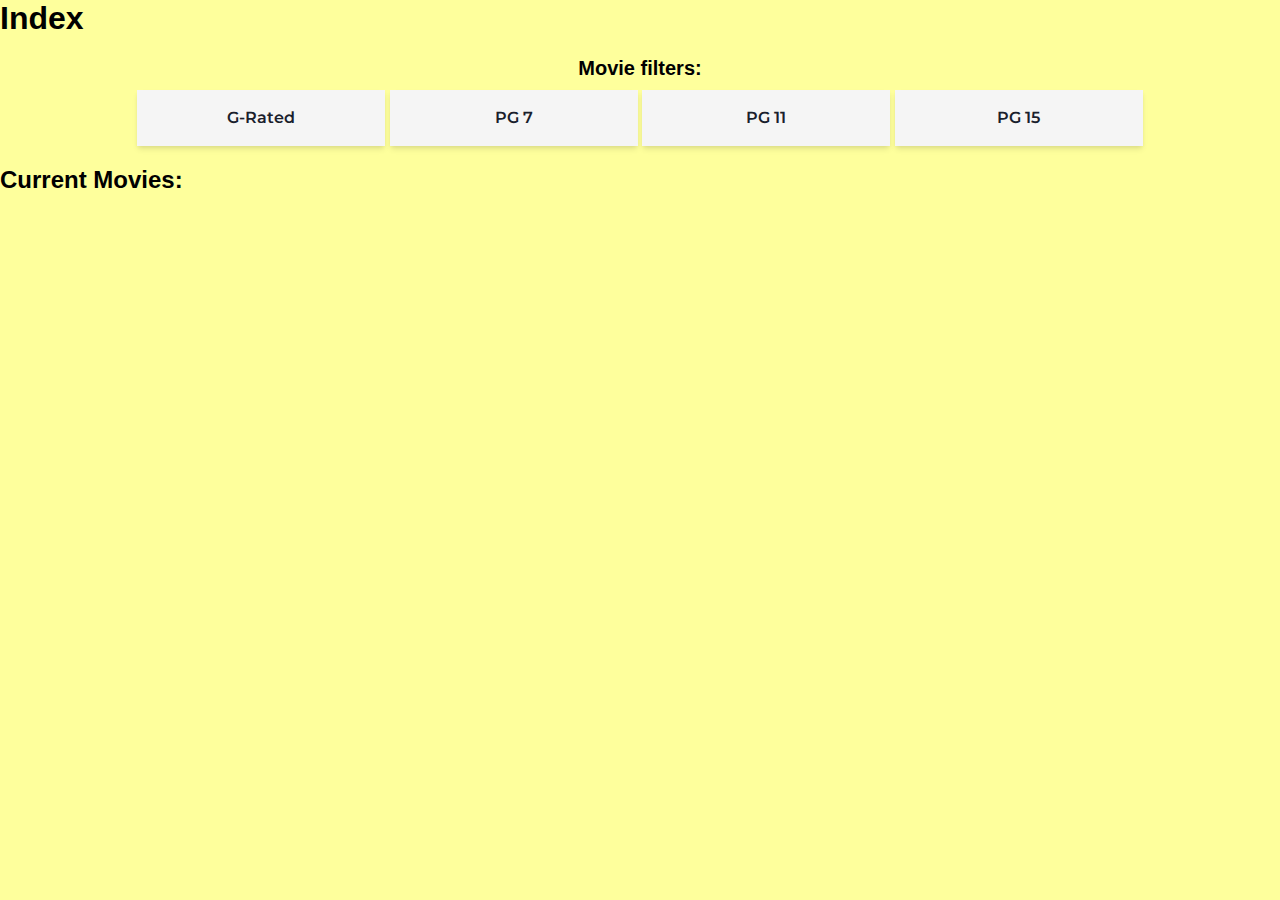
==== index.html @ 3bfe0876 "Notes are now listed" ====
<!DOCTYPE html>
<html lang="en">

<head>
    <meta charset="UTF-8">
    <title>Notify</title>
    <link rel="stylesheet" href="css/login.css">
    <link rel="stylesheet" href="css/styling.css">
    <link rel="stylesheet" href="css/notes.css">
</head>

<body onload="validateSession()">

    <h1>Index</h1>

    <section class="filter_section">
        <div class="filter_container">
            <h4 class="filter_header">Movie filters:</h4>
            <div id="filter_buttons">
                <button class="filter_button" id="g_rated">G-Rated</button>
                <button class="filter_button" id="pg_7">PG 7</button>
                <button class="filter_button" id="pg_11">PG 11</button>
                <button class="filter_button" id="pg_15">PG 15</button>
            </div>
        </div>

    </section>

    <section>
        <h2>Current Movies: </h2>
        <div class="movies">

        </div>
    </section>

    <script src="/js/noteLister.js"></script>
    <script src="js/login.js"></script>
    <script src="js/generalFunctions.js"></script>
</body>

</html>
---- css/login.css ----
*,
*::before,
*::after {
    box-sizing: border-box;
}

body {
    margin: 0;
    font-family: Roboto, -apple-system, 'Helvetica Neue', 'Segoe UI', Arial, sans-serif;
    background: #313131;
}

.forms-section {
    display: flex;
    flex-direction: column;
    justify-content: center;
    align-items: center;
}

.section-title {
    font-size: 32px;
    letter-spacing: 1px;
    color: #fff;
}

.forms {
    display: flex;
    align-items: flex-start;
    margin-top: 30px;
}

.form-wrapper {
    animation: hideLayer .3s ease-out forwards;
}

.form-wrapper.is-active {
    animation: showLayer .3s ease-in forwards;
}

@keyframes showLayer {
    50% {
        z-index: 1;
    }
    100% {
        z-index: 1;
    }
}

@keyframes hideLayer {
    0% {
        z-index: 1;
    }
    49.999% {
        z-index: 1;
    }
}

.switcher {
    position: relative;
    cursor: pointer;
    display: block;
    margin-right: auto;
    margin-left: auto;
    padding: 0;
    text-transform: uppercase;
    font-family: inherit;
    font-size: 16px;
    letter-spacing: .5px;
    color: #999;
    background-color: transparent;
    border: none;
    outline: none;
    transform: translateX(0);
    transition: all .3s ease-out;
}

.form-wrapper.is-active .switcher-login {
    color: #fff;
    transform: translateX(90px);
}

.form-wrapper.is-active .switcher-signup {
    color: #fff;
    transform: translateX(-90px);
}

.underline {
    position: absolute;
    bottom: -5px;
    left: 0;
    overflow: hidden;
    pointer-events: none;
    width: 100%;
    height: 2px;
}

.underline::before {
    content: '';
    position: absolute;
    top: 0;
    left: inherit;
    display: block;
    width: inherit;
    height: inherit;
    background-color: currentColor;
    transition: transform .2s ease-out;
}

.switcher-login .underline::before {
    transform: translateX(101%);
}

.switcher-signup .underline::before {
    transform: translateX(-101%);
}

.form-wrapper.is-active .underline::before {
    transform: translateX(0);
}

.form {
    overflow: hidden;
    min-width: 260px;
    margin-top: 50px;
    padding: 30px 25px;
    border-radius: 5px;
    transform-origin: top;
}

.form-login {
    animation: hideLogin .3s ease-out forwards;
}

.form-wrapper.is-active .form-login {
    animation: showLogin .3s ease-in forwards;
}

@keyframes showLogin {
    0% {
        background: #d7e7f1;
        transform: translate(40%, 10px);
    }
    50% {
        transform: translate(0, 0);
    }
    100% {
        background-color: #fff;
        transform: translate(35%, -20px);
    }
}

@keyframes hideLogin {
    0% {
        background-color: #fff;
        transform: translate(35%, -20px);
    }
    50% {
        transform: translate(0, 0);
    }
    100% {
        background: #d7e7f1;
        transform: translate(40%, 10px);
    }
}

.form-signup {
    animation: hideSignup .3s ease-out forwards;
}

.form-wrapper.is-active .form-signup {
    animation: showSignup .3s ease-in forwards;
}

@keyframes showSignup {
    0% {
        background: #d7e7f1;
        transform: translate(-40%, 10px) scaleY(.8);
    }
    50% {
        transform: translate(0, 0) scaleY(.8);
    }
    100% {
        background-color: #fff;
        transform: translate(-35%, -20px) scaleY(1);
    }
}

@keyframes hideSignup {
    0% {
        background-color: #fff;
        transform: translate(-35%, -20px) scaleY(1);
    }
    50% {
        transform: translate(0, 0) scaleY(.8);
    }
    100% {
        background: #d7e7f1;
        transform: translate(-40%, 10px) scaleY(.8);
    }
}

.form fieldset {
    position: relative;
    opacity: 0;
    margin: 0;
    padding: 0;
    border: 0;
    transition: all .3s ease-out;
}

.form-login fieldset {
    transform: translateX(-50%);
}

.form-signup fieldset {
    transform: translateX(50%);
}

.form-wrapper.is-active fieldset {
    opacity: 1;
    transform: translateX(0);
    transition: opacity .4s ease-in, transform .35s ease-in;
}

.form legend {
    position: absolute;
    overflow: hidden;
    width: 1px;
    height: 1px;
    clip: rect(0 0 0 0);
}

.input-block {
    margin-bottom: 20px;
}

.input-block label {
    font-size: 14px;
    color: #a1b4b4;
}

.input-block input {
    display: block;
    width: 100%;
    margin-top: 8px;
    padding-right: 15px;
    padding-left: 15px;
    font-size: 16px;
    line-height: 40px;
    color: #3b4465;
    background: #eef9fe;
    border: 1px solid #cddbef;
    border-radius: 2px;
}

.form [type='submit'] {
    opacity: 0;
    display: block;
    min-width: 120px;
    margin: 30px auto 10px;
    font-size: 18px;
    line-height: 40px;
    border-radius: 25px;
    border: none;
    transition: all .3s ease-out;
}

.form-wrapper.is-active .form [type='submit'] {
    opacity: 1;
    transform: translateX(0);
    transition: all .4s ease-in;
}

.btn-login {
    color: #fbfdff;
    background: #a7e245;
    transform: translateX(-30%);
}

.btn-signup {
    color: #a7e245;
    background: #fbfdff;
    box-shadow: inset 0 0 0 2px #a7e245;
    transform: translateX(30%);
}
---- css/styling.css ----
* {
    padding: 0;
    margin: 0;
}

body {
    background-color: #feff9c;
    margin: 0;
    font-family: Roboto, -apple-system, 'Helvetica Neue', 'Segoe UI', Arial, sans-serif;
}

h1 {
    color: black;
}

#snackbar {
    visibility: hidden;
    min-width: 250px;
    margin-left: -125px;
    background-color: #333;
    color: #fff;
    text-align: center;
    border-radius: 2px;
    padding: 16px;
    position: fixed;
    z-index: 1;
    left: 50%;
    bottom: 30px;
}

#snackbar.show {
    visibility: visible;
    -webkit-animation: fadein 0.5s, fadeout 0.5s 2.5s;
    animation: fadein 0.5s, fadeout 0.5s 2.5s;
}

@-webkit-keyframes fadein {
    from {
        bottom: 0;
        opacity: 0;
    }

    to {
        bottom: 30px;
        opacity: 1;
    }
}

@keyframes fadein {
    from {
        bottom: 0;
        opacity: 0;
    }

    to {
        bottom: 30px;
        opacity: 1;
    }
}

@-webkit-keyframes fadeout {
    from {
        bottom: 30px;
        opacity: 1;
    }

    to {
        bottom: 0;
        opacity: 0;
    }
}

@keyframes fadeout {
    from {
        bottom: 30px;
        opacity: 1;
    }

    to {
        bottom: 0;
        opacity: 0;
    }
}
---- css/notes.css ----
@import url("https://fonts.googleapis.com/css?family=Montserrat:300,400,700,800");

/* CSS FOR MOVIE CARDS ON MOVIES.HTML  */
.movies {
  -webkit-box-sizing: border-box;
  box-sizing: border-box;
  margin: 0 auto;
}

.movie_card {
  position: relative;
  display: block;
  width: 780;
  height: 350px;
  margin: 50px auto;
  overflow: hidden;
  border-radius: 10px;
  -webkit-transition: all 0.4s;
  transition: all 0.4s;
  -webkit-box-shadow: 0px 0px 100px -45px rgba(255, 255, 255, 0.5);
  box-shadow: 0px 0px 100px -45px rgba(255, 255, 255, 0.5);
  font-family: 'Montserrat', helvetica, arial, sans-serif;
  font-size: 14px;
  font-weight: 400;
  cursor: pointer;
}

.movie_card:hover {
  -webkit-transform: scale(1.02);
  transform: scale(1.02);
  -webkit-transition: all 0.4s;
  transition: all 0.4s;
}

.movie_card:hover {
  -webkit-box-shadow: 0px 0px 120px -35px rgba(255, 255, 255, 0.5);
  box-shadow: 0px 0px 120px -35px rgba(255, 255, 255, 0.5);
}

.movie_card .info_section {
  position: relative;
  width: 100%;
  height: 100%;
  background-blend-mode: multiply;
  z-index: 2;
  border-radius: 10px;
}

.movie_card .info_section .movie_header {
  position: relative;
  padding: 25px;
  height: 40%;
  overflow: hidden;
}

.movie_card .info_section .movie_header h1 {
  color: #fff;
  font-weight: 400;
  margin-bottom: 10px;
  padding: 0;
}

.movie_card .info_section .movie_header h4 {
  color: #9ac7fa;
  font-weight: 400;
  line-height: normal;
  margin: 0;
  display: block;
}

.movie_card .info_section .movie_header .length {
  display: inline-block;
  margin-top: 10px;
  color: #fff;
  padding: 5px;
  border-radius: 5px;
  border: 1px solid rgba(255, 255, 255, 0.13);
}

.movie_card .info_section .movie_header .genre {
  display: inline-block;
  color: #cee4fd;
  margin-top: 5px;
  margin-left: 4px;
  font-weight: bold;
}

.movie_card .info_section .movie_header .poster {
  position: relative;
  float: left;
  margin-right: 20px;
  height: 140px;
  -webkit-box-shadow: 0 0 20px -10px rgba(0, 0, 0, 0.5);
  box-shadow: 0 0 20px -10px rgba(0, 0, 0, 0.5);
}

.movie_card .info_section .movie_desc {
  padding: 25px;
  height: 50%;
}

.movie_card .info_section .movie_desc .text {
  color: #cfd6e1;
}

.movie_card .blur_back {
  position: absolute;
  top: 0;
  z-index: 1;
  height: 100%;
  right: 0;
  background-size: cover;
  border-radius: 11px;
}

@media screen and (min-width: 768px) {
  .movie_header {
    width: 60%;
  }

  .movie_desc {
    width: 50%;
  }

  .info_section {
    background: -webkit-gradient(linear, left top, right top, color-stop(50%, #111110), to(transparent));
    background: linear-gradient(to right, #111110 50%, transparent 100%);
  }

  .blur_back {
    width: 80%;
    background-position: -100% 10% !important;
  }

}

@media screen and (max-width: 768px) {
  .movie_card {
    width: 95%;
    margin: 70px auto;
    min-height: 350px;
    height: auto;
  }

  .blur_back {
    width: 100%;
    background-position: 50% 50% !important;
  }

  .movie_header {
    width: 100%;
    margin-top: 85px;
    padding: 10px !important;
  }

  .movie_header h1 {
    font-size: 24px;
  }

  .movie_desc {
    width: 90%;
    padding: 10px !important;
  }

  .poster {
    margin-right: 10px !important;
  }

  .movie_desc p {
    width: fit-content;
  }

  .movie_desc h4 {
    margin: 0;

  }

  .info_section {
    background: -webkit-gradient(linear, left bottom, left top, color-stop(50%, #141413), to(transparent));
    background: linear-gradient(to top, #141413 50%, transparent 100%);
    display: -ms-inline-grid;
    display: inline-grid;
  }

  .filter_header {
    font-size: 16px;
  }

  .filter_button {
    font-size: 10px !important;
  }

}

.background_img {
  background: url("https://media.istockphoto.com/vectors/vector-illustrations-of-lined-paper-with-texture-vector-id165955232?k=20&m=165955232&s=612x612&w=0&h=DawaXK5A2p_qwsKmuad7xhbZYBXemDe55WPdprAV3po=");
}

/* CSS FOR FILTER-BOX AND BUTTONS*/
.filter_container {
  text-align: center;
  padding: 20px;
  margin: 0 auto;
}

.filter_header {
  font-size: 20px;
  margin: 0 0 10px 0;
}

.filter_buttons {
  margin: 0;
  padding: 0;
  width: auto;
}

.filter_button {
  align-items: center;
  background: #f5f5f5;
  border: 0 solid #E2E8F0;
  box-shadow: 0 4px 6px -1px rgba(0, 0, 0, 0.1), 0 2px 4px -1px rgba(0, 0, 0, 0.06);
  box-sizing: border-box;
  color: #1A202C;
  display: inline-flex;
  font-size: 16px;
  font-weight: 600;
  height: 56px;
  justify-content: center;
  line-height: 24px;
  overflow-wrap: break-word;
  text-decoration: none;
  width: 20%;
  cursor: pointer;
  user-select: none;
  -webkit-user-select: none;
  touch-action: manipulation;
  padding: 2px 10px;
  margin: 0;
  font-family: 'Montserrat', helvetica, arial, sans-serif;
}

.filter_button:hover {
  scale: 1.06;
}

.filter_button_active {
  background-color: black;
  color: white;
}
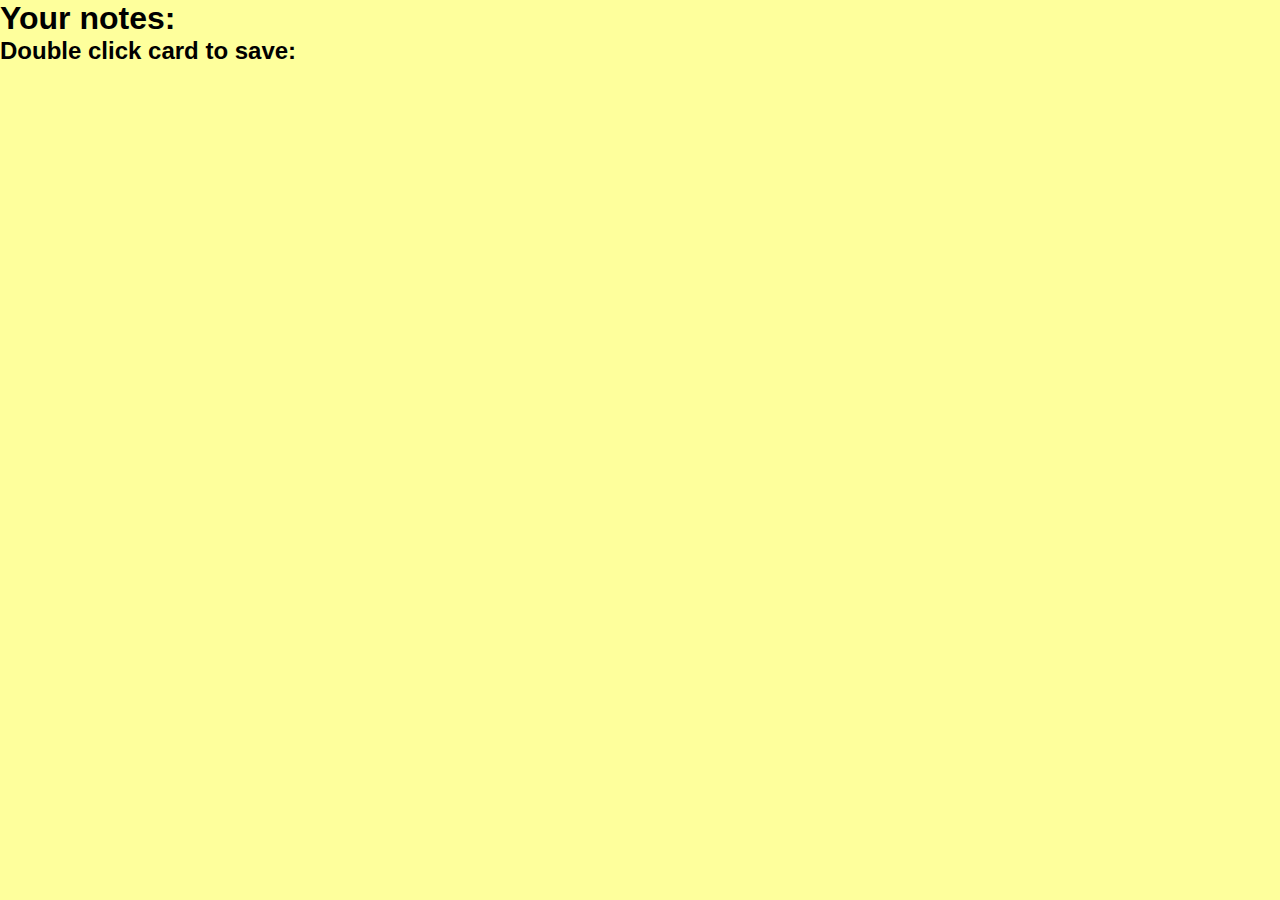
==== commit 1c0d40ee: "added så you can add text and if you double click it can see the text" ====
--- a/index.html
+++ b/index.html
@@ -11,23 +11,9 @@
 
 <body onload="validateSession()">
 
-    <h1>Index</h1>
-
-    <section class="filter_section">
-        <div class="filter_container">
-            <h4 class="filter_header">Movie filters:</h4>
-            <div id="filter_buttons">
-                <button class="filter_button" id="g_rated">G-Rated</button>
-                <button class="filter_button" id="pg_7">PG 7</button>
-                <button class="filter_button" id="pg_11">PG 11</button>
-                <button class="filter_button" id="pg_15">PG 15</button>
-            </div>
-        </div>
-
-    </section>
-
+    <h1>Your notes:</h1>
     <section>
-        <h2>Current Movies: </h2>
+        <h2>Double click card to save:</h2>
         <div class="movies">
 
         </div>
--- a/css/styling.css
+++ b/css/styling.css
@@ -7,6 +7,10 @@
     background-color: #feff9c;
     margin: 0;
     font-family: Roboto, -apple-system, 'Helvetica Neue', 'Segoe UI', Arial, sans-serif;
+}
+
+textarea {
+    background-color: #feff9c;
 }
 
 h1 {
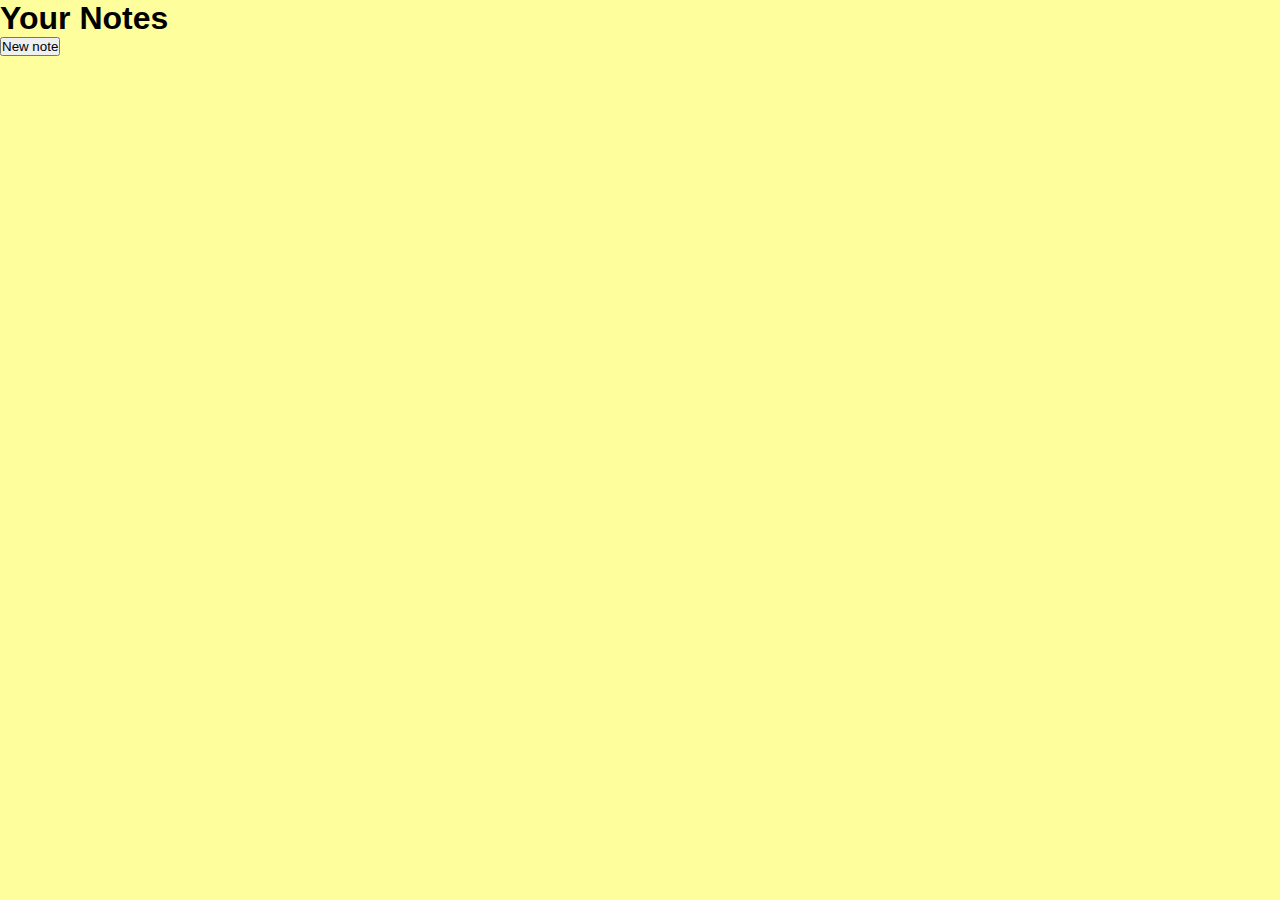
==== commit 74b789fa: "Can create new note, nothing is being saved right now" ====
--- a/index.html
+++ b/index.html
@@ -11,9 +11,10 @@
 
 <body onload="validateSession()">
 
-    <h1>Your notes:</h1>
+    <h1>Your Notes</h1>
+    <button id="myBtn">New note</button>
+
     <section>
-        <h2>Double click card to save:</h2>
         <div class="movies">
 
         </div>
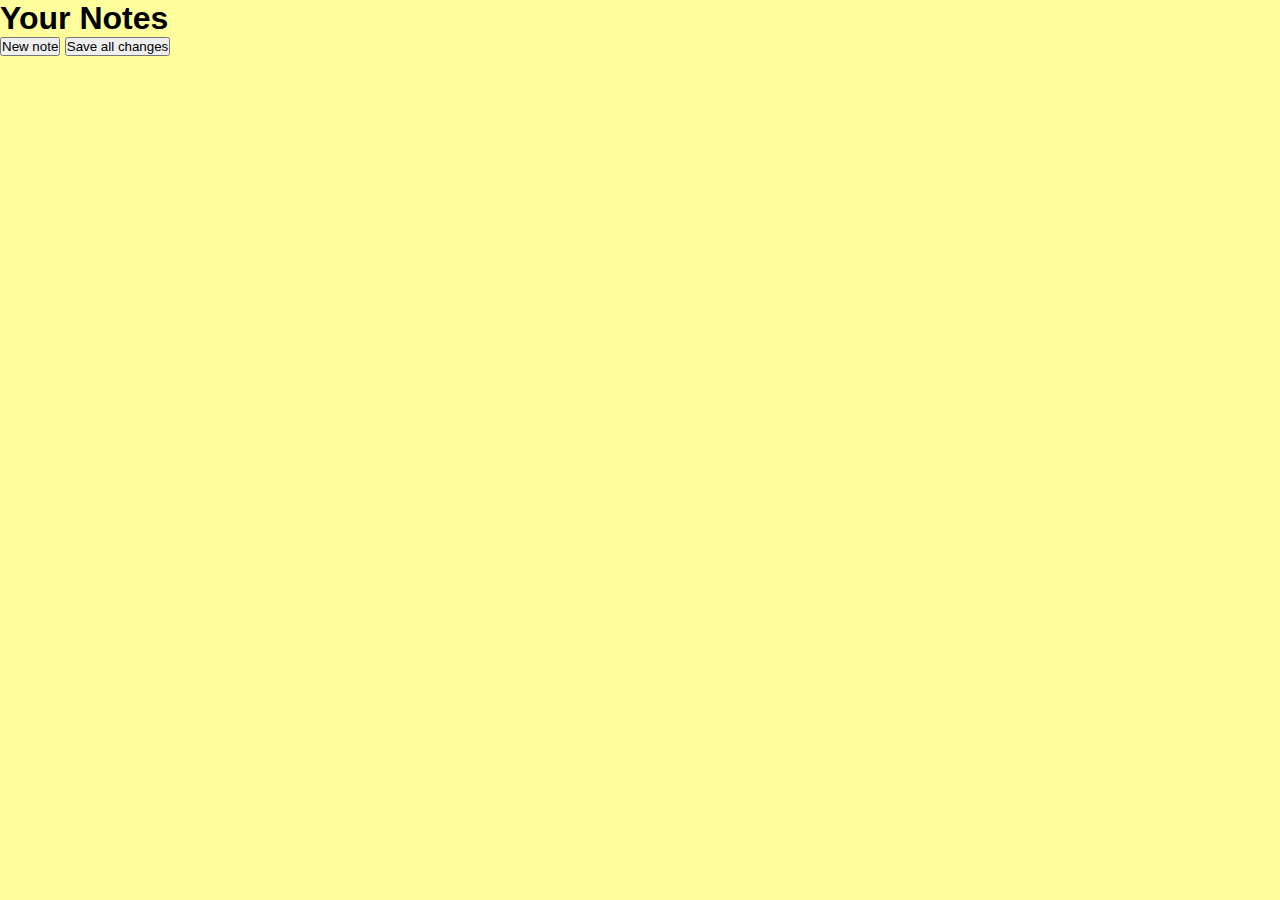
==== commit d64f2860: "Small changes" ====
--- a/index.html
+++ b/index.html
@@ -13,6 +13,7 @@
 
     <h1>Your Notes</h1>
     <button id="myBtn">New note</button>
+    <button id="saveChanges">Save all changes</button>
 
     <section>
         <div class="movies">
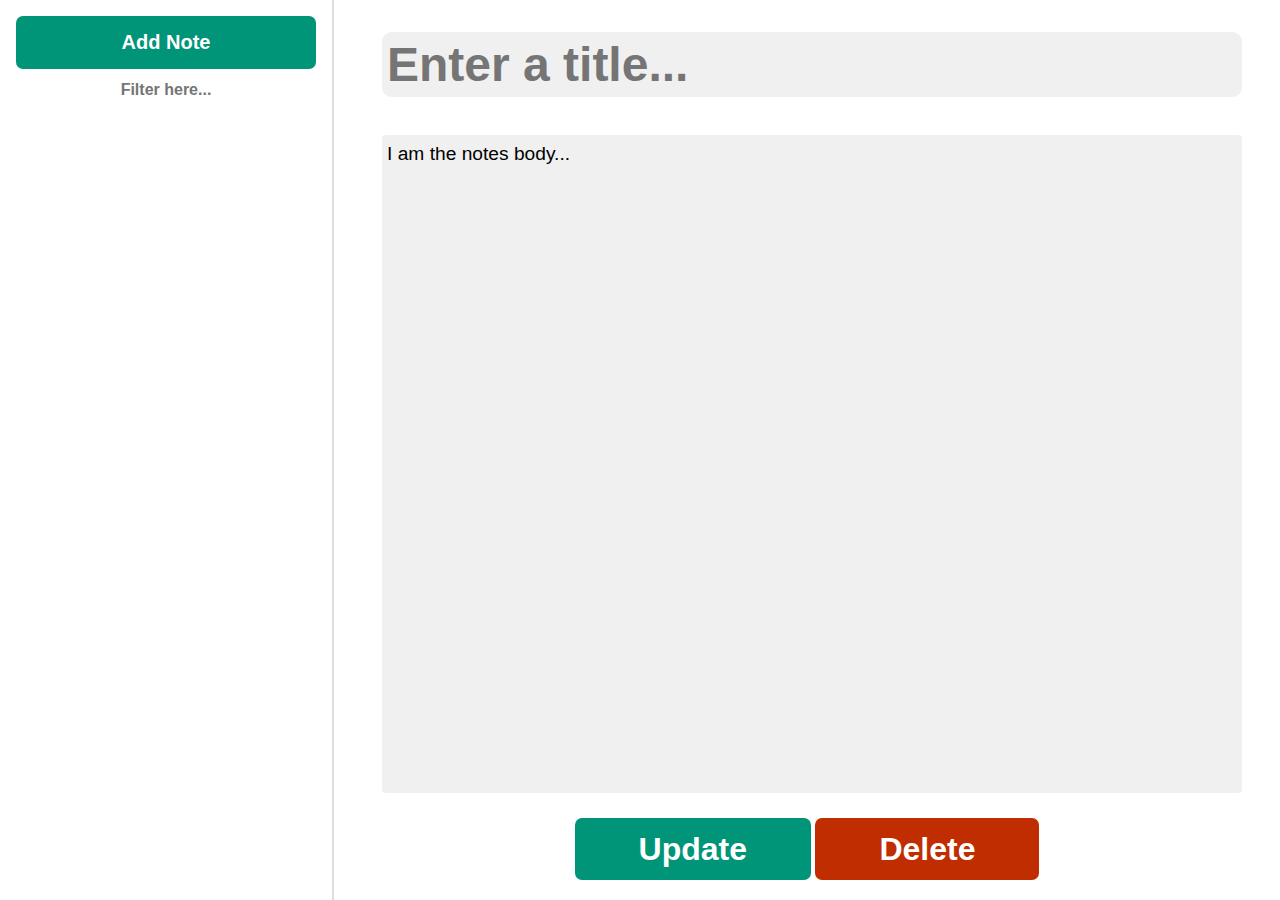
==== commit da353f77: "Update to noteLister functionality. Added some design features etc." ====
--- a/index.html
+++ b/index.html
@@ -3,27 +3,33 @@
 
 <head>
     <meta charset="UTF-8">
+    <link rel="stylesheet" href="/css/notes.css">
     <title>Notify</title>
-    <link rel="stylesheet" href="css/login.css">
-    <link rel="stylesheet" href="css/styling.css">
-    <link rel="stylesheet" href="css/notes.css">
 </head>
 
 <body onload="validateSession()">
 
-    <h1>Your Notes</h1>
-    <button id="myBtn">New note</button>
-    <button id="saveChanges">Save all changes</button>
+    <div class="notes" id="app">
+         <div class="notes__sidebar">
+                <button class="notes__add" type="button" id="addNoteButton">Add Note</button>
+                <input class="notes__filter" id="notes__filter" type="text" placeholder="Filter here...">
+                <div class="notes__list">
+                    <!-- Javascript will fill notes here-->
+                </div>
+            </div>
+            <div class="notes__preview">
+                <input class="notes__title" type="text" placeholder="Enter a title...">
+                <textarea class="notes__body">I am the notes body...</textarea>
+                <div class="button__holder">
+                    <botton class="notes__save" type="button" id="saveNoteButton">Update</botton>
+                    <botton class="notes__delete" type="button" id="deleteNoteButton">Delete</botton>
+                </div>
+                
+            </div> 
+    </div>
 
-    <section>
-        <div class="movies">
-
-        </div>
-    </section>
-
-    <script src="/js/noteLister.js"></script>
-    <script src="js/login.js"></script>
     <script src="js/generalFunctions.js"></script>
+    <script src="js/noteLister.js"></script>
 </body>
 
 </html>--- a/css/notes.css
+++ b/css/notes.css
@@ -1,249 +1,174 @@
-@import url("https://fonts.googleapis.com/css?family=Montserrat:300,400,700,800");
-
-/* CSS FOR MOVIE CARDS ON MOVIES.HTML  */
-.movies {
-  -webkit-box-sizing: border-box;
-  box-sizing: border-box;
-  margin: 0 auto;
+html,
+body {
+  height: 100%;
+  margin: 0;
+  background-color: #ffffff;
+  font-family: Roboto,
+  -apple-system,
+  'Helvetica Neue',
+  'Segoe UI',
+  Arial,
+  sans-serif;
 }
 
-.movie_card {
-  position: relative;
-  display: block;
-  width: 780;
-  height: 350px;
-  margin: 50px auto;
-  overflow: hidden;
-  border-radius: 10px;
-  -webkit-transition: all 0.4s;
-  transition: all 0.4s;
-  -webkit-box-shadow: 0px 0px 100px -45px rgba(255, 255, 255, 0.5);
-  box-shadow: 0px 0px 100px -45px rgba(255, 255, 255, 0.5);
-  font-family: 'Montserrat', helvetica, arial, sans-serif;
-  font-size: 14px;
-  font-weight: 400;
-  cursor: pointer;
+.notes {
+  display: flex;
+  height: 100%;
 }
 
-.movie_card:hover {
-  -webkit-transform: scale(1.02);
-  transform: scale(1.02);
-  -webkit-transition: all 0.4s;
-  transition: all 0.4s;
+.notes * {
+  font-family: sans-serif;
 }
 
-.movie_card:hover {
-  -webkit-box-shadow: 0px 0px 120px -35px rgba(255, 255, 255, 0.5);
-  box-shadow: 0px 0px 120px -35px rgba(255, 255, 255, 0.5);
+.notes__sidebar {
+  border-right: 2px solid #dddddd;
+  flex-shrink: 0;
+  overflow-y: auto;
+  padding: 1em;
+  width: 300px;
 }
 
-.movie_card .info_section {
-  position: relative;
+.notes__add {
+  background: #009578;
+  border: none;
+  border-radius: 7px;
+  color: #ffffff;
+  cursor: pointer;
+  font-size: 1.25em;
+  font-weight: bold;
+  padding: 0.75em 0;
   width: 100%;
-  height: 100%;
-  background-blend-mode: multiply;
-  z-index: 2;
-  border-radius: 10px;
 }
 
-.movie_card .info_section .movie_header {
-  position: relative;
-  padding: 25px;
-  height: 40%;
-  overflow: hidden;
+.notes__add:hover {
+  background: #00af8c;
 }
 
-.movie_card .info_section .movie_header h1 {
-  color: #fff;
-  font-weight: 400;
-  margin-bottom: 10px;
-  padding: 0;
+.notes__filter {
+  border-radius: 5px;
+  width: 100%;
+  font-size: 1em;
+    padding: 0.75em 0;
+    text-align: center;
+    margin: 0 auto;
+    border: none;
+    font-weight: 600;
 }
 
-.movie_card .info_section .movie_header h4 {
-  color: #9ac7fa;
-  font-weight: 400;
-  line-height: normal;
-  margin: 0;
-  display: block;
+.notes__save {
+background: #009578;
+border: none;
+color: #ffffff;
+cursor: pointer;
+font-size: 2em;
+font-weight: bold;
+padding: 0.4em 2em;
+width: 20%;
+margin: 0 auto;
+border-radius: 7px;
+text-align: center;
+margin-top: 1em;
+white-space: nowrap;
 }
 
-.movie_card .info_section .movie_header .length {
-  display: inline-block;
-  margin-top: 10px;
-  color: #fff;
-  padding: 5px;
-  border-radius: 5px;
-  border: 1px solid rgba(255, 255, 255, 0.13);
+.notes__save:hover {
+  background: #00af8c;
 }
 
-.movie_card .info_section .movie_header .genre {
-  display: inline-block;
-  color: #cee4fd;
+.notes__delete {
+  background: #c02d00;
+  border: none;
+  color: #ffffff;
+  cursor: pointer;
+  font-size: 2em;
+  font-weight: bold;
+padding: 0.4em 2em;
+  margin: 0 auto;
+  border-radius: 7px;
+  text-align: center;
+  margin-top: 1em;
+  white-space: nowrap;
+  min-width: 600px;
+}
+
+.notes__delete:hover {
+  background: #db4c21;
+}
+
+.notes__list-item {
+  cursor: pointer;
+  background-color: #e7e7e763;
   margin-top: 5px;
-  margin-left: 4px;
+  word-wrap: break-word;
+  max-height: 12em;
+}
+
+.notes__list-item--selected {
+  background: #f5de5e;
+  border-radius: 7px;
   font-weight: bold;
 }
 
-.movie_card .info_section .movie_header .poster {
-  position: relative;
-  float: left;
-  margin-right: 20px;
-  height: 140px;
-  -webkit-box-shadow: 0 0 20px -10px rgba(0, 0, 0, 0.5);
-  box-shadow: 0 0 20px -10px rgba(0, 0, 0, 0.5);
+.notes__small-title,
+.notes__small-updated {
+  padding: 10px;
 }
 
-.movie_card .info_section .movie_desc {
-  padding: 25px;
-  height: 50%;
+.notes__small-title {
+  font-size: 1.2em;
 }
 
-.movie_card .info_section .movie_desc .text {
-  color: #cfd6e1;
+.notes__small-body {
+  padding: 0 10px;
 }
 
-.movie_card .blur_back {
-  position: absolute;
-  top: 0;
-  z-index: 1;
-  height: 100%;
-  right: 0;
-  background-size: cover;
-  border-radius: 11px;
+.notes__small-updated {
+  color: #aaaaaa;
+  font-style: italic;
+  text-align: right;
 }
 
-@media screen and (min-width: 768px) {
-  .movie_header {
-    width: 60%;
-  }
+.notes__preview {
+  display: flex;
+  flex-direction: column;
+  padding: 2em 3em;
+  flex-grow: 1;
+}
 
-  .movie_desc {
-    width: 50%;
-  }
-
-  .info_section {
-    background: -webkit-gradient(linear, left top, right top, color-stop(50%, #111110), to(transparent));
-    background: linear-gradient(to right, #111110 50%, transparent 100%);
-  }
-
-  .blur_back {
-    width: 80%;
-    background-position: -100% 10% !important;
-  }
+.notes__title {
+  border: none;
+  border-radius: 0.2em;
+  outline: none;
+  width: 100%;
+  background-color: #f0f0f0;
+  padding: 5px;
 
 }
-
-@media screen and (max-width: 768px) {
-  .movie_card {
-    width: 95%;
-    margin: 70px auto;
-    min-height: 350px;
-    height: auto;
-  }
-
-  .blur_back {
-    width: 100%;
-    background-position: 50% 50% !important;
-  }
-
-  .movie_header {
-    width: 100%;
-    margin-top: 85px;
-    padding: 10px !important;
-  }
-
-  .movie_header h1 {
-    font-size: 24px;
-  }
-
-  .movie_desc {
-    width: 90%;
-    padding: 10px !important;
-  }
-
-  .poster {
-    margin-right: 10px !important;
-  }
-
-  .movie_desc p {
-    width: fit-content;
-  }
-
-  .movie_desc h4 {
-    margin: 0;
-
-  }
-
-  .info_section {
-    background: -webkit-gradient(linear, left bottom, left top, color-stop(50%, #141413), to(transparent));
-    background: linear-gradient(to top, #141413 50%, transparent 100%);
-    display: -ms-inline-grid;
-    display: inline-grid;
-  }
-
-  .filter_header {
-    font-size: 16px;
-  }
-
-  .filter_button {
-    font-size: 10px !important;
-  }
-
+.notes__body {
+  border: none;
+  border-radius: 0.2em;
+  outline: none;
+  width: 100%;
+  background-color: #f0f0f0;
+  padding: 5px;
 }
 
-.background_img {
-  background: url("https://media.istockphoto.com/vectors/vector-illustrations-of-lined-paper-with-texture-vector-id165955232?k=20&m=165955232&s=612x612&w=0&h=DawaXK5A2p_qwsKmuad7xhbZYBXemDe55WPdprAV3po=");
+.notes__title {
+  font-size: 3em;
+  font-weight: bold;
 }
 
-/* CSS FOR FILTER-BOX AND BUTTONS*/
-.filter_container {
-  text-align: center;
-  padding: 20px;
-  margin: 0 auto;
+.notes__body {
+  flex-grow: 1;
+  font-size: 1.2em;
+  line-height: 1.5;
+  margin-top: 2em;
+  margin-bottom: 2em;
+  resize: none;
 }
 
-.filter_header {
-  font-size: 20px;
-  margin: 0 0 10px 0;
-}
-
-.filter_buttons {
-  margin: 0;
-  padding: 0;
-  width: auto;
-}
-
-.filter_button {
-  align-items: center;
-  background: #f5f5f5;
-  border: 0 solid #E2E8F0;
-  box-shadow: 0 4px 6px -1px rgba(0, 0, 0, 0.1), 0 2px 4px -1px rgba(0, 0, 0, 0.06);
-  box-sizing: border-box;
-  color: #1A202C;
-  display: inline-flex;
-  font-size: 16px;
-  font-weight: 600;
-  height: 56px;
-  justify-content: center;
-  line-height: 24px;
-  overflow-wrap: break-word;
-  text-decoration: none;
-  width: 20%;
-  cursor: pointer;
-  user-select: none;
-  -webkit-user-select: none;
-  touch-action: manipulation;
-  padding: 2px 10px;
-  margin: 0;
-  font-family: 'Montserrat', helvetica, arial, sans-serif;
-}
-
-.filter_button:hover {
-  scale: 1.06;
-}
-
-.filter_button_active {
-  background-color: black;
-  color: white;
+.button__holder {
+  margin: 0 auto;
+  width: 100%;
+  text-align: center;
 }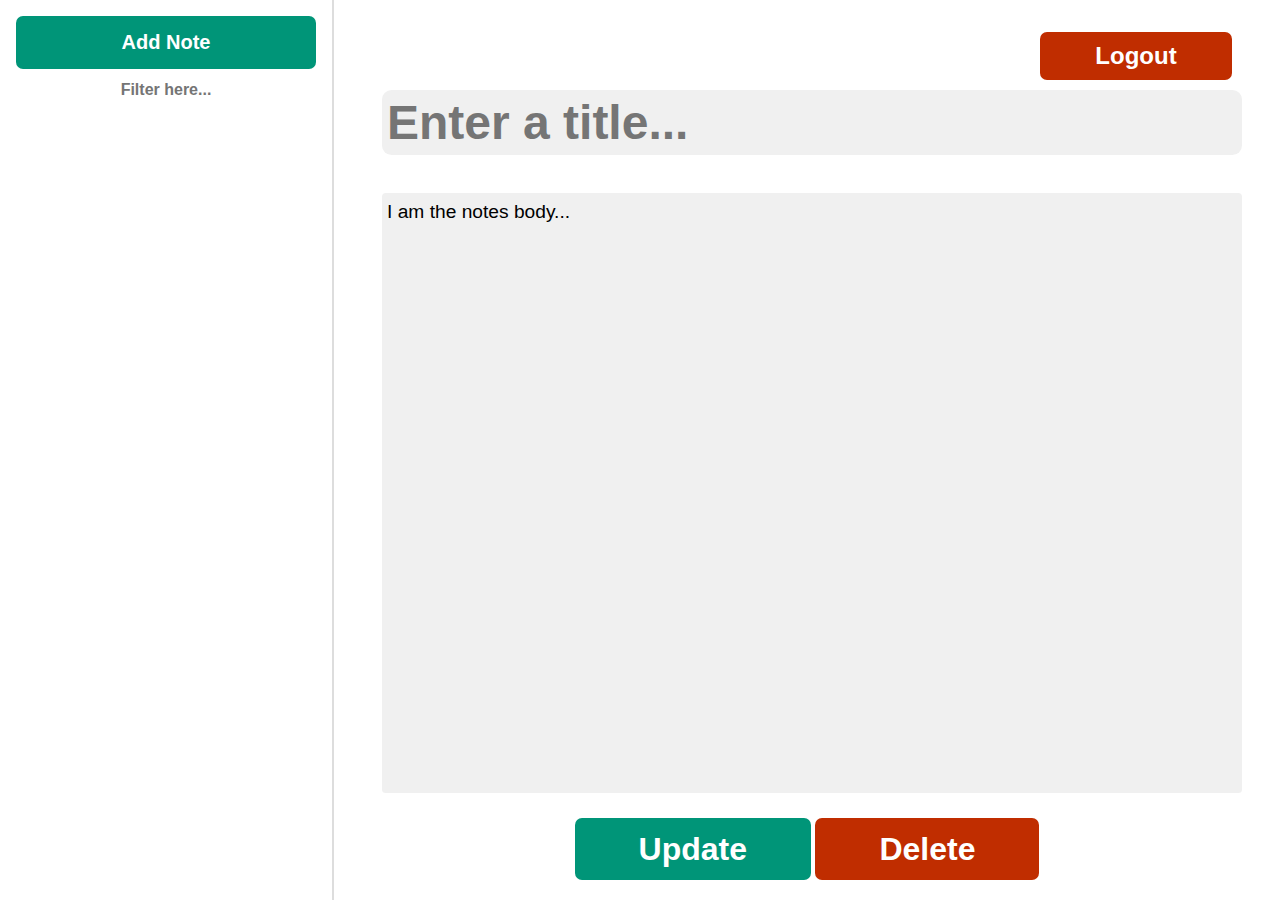
==== commit 760dab3a: "Added logout button and fixed some other small things" ====
--- a/index.html
+++ b/index.html
@@ -18,6 +18,10 @@
                 </div>
             </div>
             <div class="notes__preview">
+                <div>
+                    <button class="logout__button">Logout</button>
+                </div>
+                
                 <input class="notes__title" type="text" placeholder="Enter a title...">
                 <textarea class="notes__body">I am the notes body...</textarea>
                 <div class="button__holder">
--- a/css/notes.css
+++ b/css/notes.css
@@ -128,6 +128,22 @@
   text-align: right;
 }
 
+.logout__button {
+  background: #c02d00;
+    border: none;
+    color: #ffffff;
+    cursor: pointer;
+    font-size: 1.5em;
+    padding: 10px 0 10px 0;
+    font-weight: bold;
+    border-radius: 7px;
+    text-align: center;
+    white-space: nowrap;
+    width: 8em;
+    float: right;
+    margin-bottom: 10px;
+}
+
 .notes__preview {
   display: flex;
   flex-direction: column;
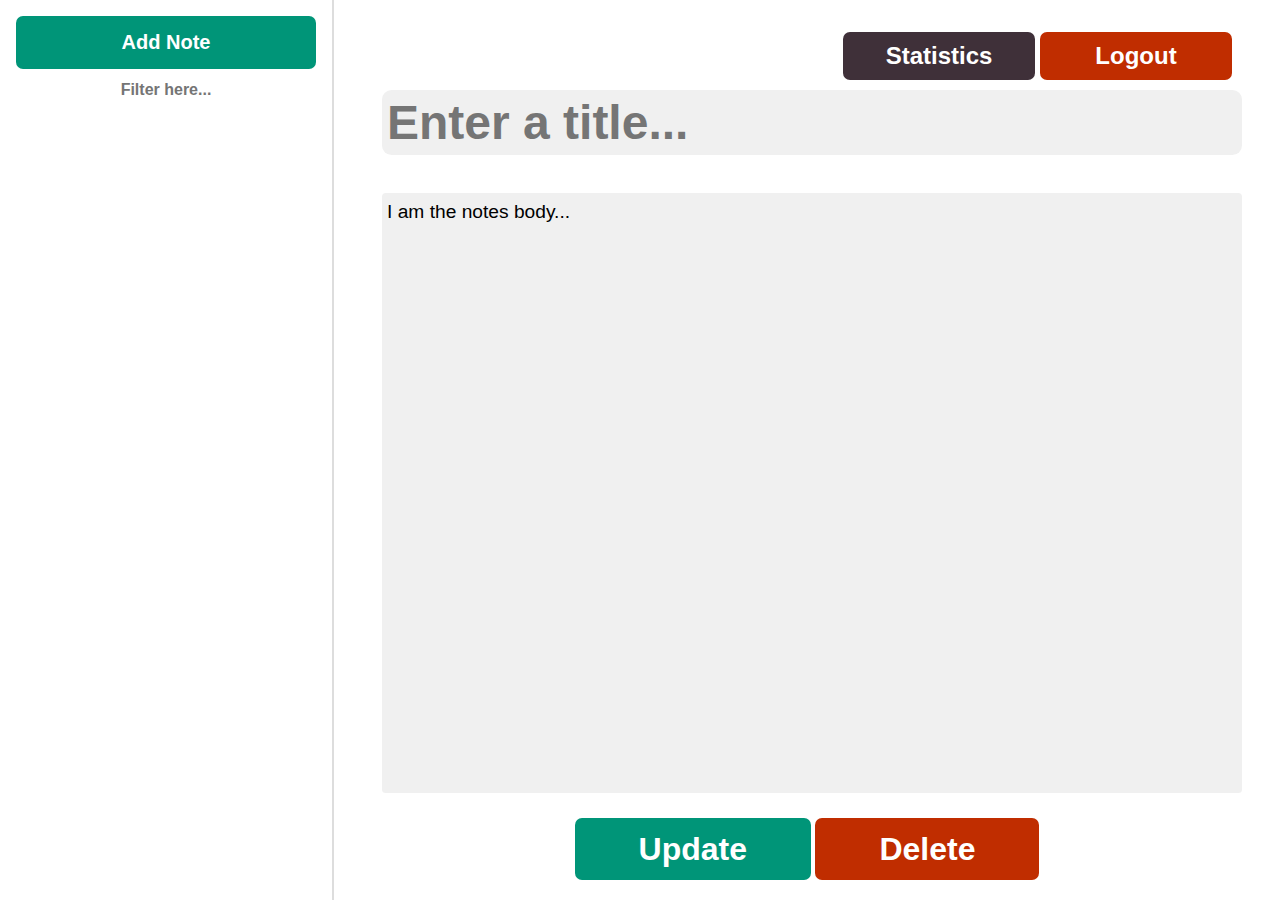
==== commit c14cb19f: "Added buttons to redirect user to/from statistics page" ====
--- a/index.html
+++ b/index.html
@@ -19,7 +19,7 @@
             </div>
             <div class="notes__preview">
                 <div>
-                    <button class="logout__button">Logout</button>
+                    <button class="logout__button">Logout</button><button class="statistics__button">Statistics</button>
                 </div>
                 
                 <input class="notes__title" type="text" placeholder="Enter a title...">
--- a/css/notes.css
+++ b/css/notes.css
@@ -144,6 +144,31 @@
     margin-bottom: 10px;
 }
 
+.logout__button:hover {
+  background: #db4c21;
+}
+
+.statistics__button {
+background: #3f3039;
+  border: none;
+  color: #ffffff;
+  cursor: pointer;
+  font-size: 1.5em;
+  padding: 10px 0 10px 0;
+  font-weight: bold;
+  border-radius: 7px;
+  text-align: center;
+  white-space: nowrap;
+  width: 8em;
+  float: right;
+  margin-bottom: 10px;
+  margin-right: 5px;
+}
+
+.statistics__button:hover {
+background: #614d58;
+}
+
 .notes__preview {
   display: flex;
   flex-direction: column;
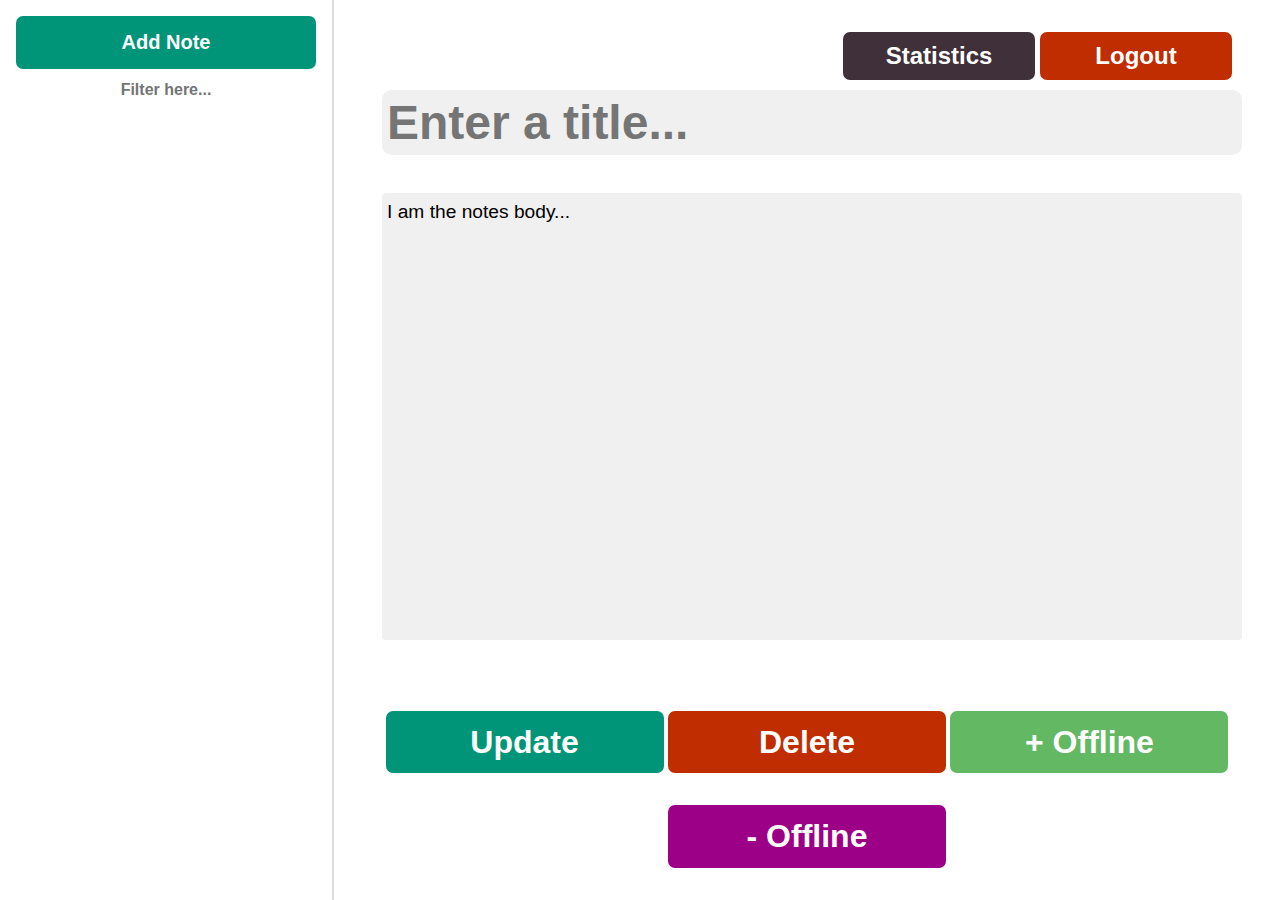
==== commit e9df55c5: "Offline functionality" ====
--- a/index.html
+++ b/index.html
@@ -27,10 +27,14 @@
                 <div class="button__holder">
                     <botton class="notes__save" type="button" id="saveNoteButton">Update</botton>
                     <botton class="notes__delete" type="button" id="deleteNoteButton">Delete</botton>
+                    <botton class="notes__save__offline" type="button" id="saveToOfflineButton">+ Offline</botton>
+                    <botton class="notes__rem__offline" type="button" id="removeFromOfflineButton">- Offline</botton>
                 </div>
+                    
                 
             </div> 
     </div>
+    <div id="snackbar"></div>
 
     <script src="js/generalFunctions.js"></script>
     <script src="js/noteLister.js"></script>
--- a/css/notes.css
+++ b/css/notes.css
@@ -63,12 +63,13 @@
 font-size: 2em;
 font-weight: bold;
 padding: 0.4em 2em;
-width: 20%;
+  width: 150px;
 margin: 0 auto;
 border-radius: 7px;
 text-align: center;
 margin-top: 1em;
 white-space: nowrap;
+  display: inline-block;
 }
 
 .notes__save:hover {
@@ -88,11 +89,54 @@
   text-align: center;
   margin-top: 1em;
   white-space: nowrap;
-  min-width: 600px;
+    display: inline-block;
+    width: 150px;
 }
 
 .notes__delete:hover {
   background: #db4c21;
+}
+
+.notes__save__offline {
+background: #63b963;
+  border: none;
+    color: #ffffff;
+    cursor: pointer;
+    font-size: 2em;
+    font-weight: bold;
+    padding: 0.4em 2em;
+    width: 150px;
+    margin: 0 auto;
+    border-radius: 7px;
+    text-align: center;
+    margin-top: 1em;
+    white-space: nowrap;
+    display: inline-block;
+}
+
+.notes__save__offline:hover {
+background-color: #74d674;
+}
+
+.notes__rem__offline {
+background: #9c0087;
+  border: none;
+    color: #ffffff;
+    cursor: pointer;
+    font-size: 2em;
+    font-weight: bold;
+    padding: 0.4em 2em;
+    width: 150px;
+    margin: 0 auto;
+    border-radius: 7px;
+    text-align: center;
+    margin-top: 1em;
+    white-space: nowrap;
+    display: inline-block;
+}
+
+.notes__rem__offline:hover {
+background: #c401aa;
 }
 
 .notes__list-item {
